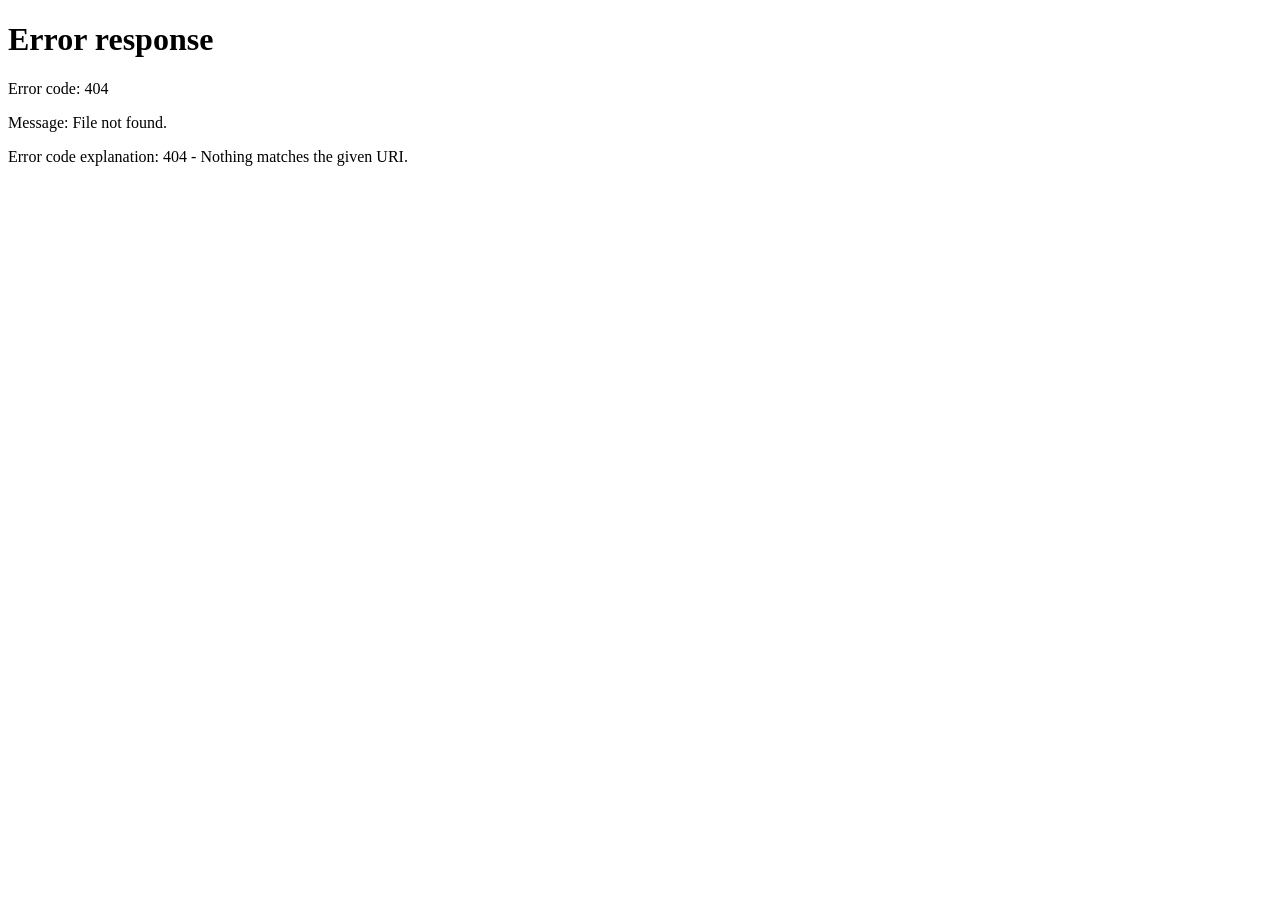
==== admin-dashboard/index.html @ 0f8179b3 "feat: add compact registration management dashboard" ====
<!doctype html>
<html lang="en">
<head>
  <meta charset="UTF-8">
  <meta name="viewport" content="width=device-width, initial-scale=1.0">
  <meta name="description" content="CartonConnect admin dashboard.">
  <title>Admin Dashboard | CartonConnect</title>
  <link rel="icon" href="../assets/favicon.png" type="image/png">
  <link rel="stylesheet" href="../styles.css">
  <link rel="stylesheet" href="dashboard.css">
</head>
<body class="dashboard-body">
  <div id="auth-check" class="auth-check">Checking session...</div>
  <div id="dashboard-shell" hidden>
    <header class="site-header compact-header">
      <div class="header-inner">
        <a class="brand" href="../" aria-label="CartonConnect registration"><img class="pacd-logo" src="../assets/pacd.png" alt="PACD"></a>
        <div class="title-block"><p class="eyebrow">Administration</p><h1>CartonConnect</h1></div>
        <button id="logout-button" class="secondary-button" type="button">Log out</button>
      </div>
    </header>
    <main class="dashboard-main">
      <div class="dashboard-heading">
        <div><p class="step-label">Admin dashboard</p><h2>Registrations</h2></div>
        <div class="heading-actions">
          <input id="search-input" class="search-input" type="search" placeholder="Search registrations" aria-label="Search registrations">
          <button id="refresh-button" class="secondary-button" type="button">Refresh</button>
          <button id="settings-button" class="secondary-button" type="button">Password</button>
        </div>
      </div>
      <div class="summary-row" aria-live="polite">
        <span><strong id="total-count">0</strong> total</span>
        <span><strong id="supplier-count">0</strong> suppliers</span>
        <span><strong id="packaging-count">0</strong> packaging suppliers</span>
      </div>
      <section class="table-card" aria-label="Registration records">
        <div class="table-wrap">
          <table>
            <thead><tr><th>Type</th><th>Name</th><th>Email</th><th>Supplier</th><th>Assigned factory</th><th>Signup time</th><th><span class="sr-only">Actions</span></th></tr></thead>
            <tbody id="registrations-body"></tbody>
          </table>
        </div>
        <p id="table-message" class="table-message" role="status">Loading registrations...</p>
      </section>
    </main>
  </div>

  <dialog id="edit-dialog" class="admin-dialog">
    <form id="edit-form" novalidate>
      <div class="dialog-heading"><h2>Edit registration</h2><button class="icon-button" type="button" data-close-dialog="edit-dialog" aria-label="Close">&times;</button></div>
      <input id="edit-id" type="hidden"><input id="edit-type" type="hidden">
      <div class="edit-grid">
        <div class="field"><label for="edit-name">Name</label><input id="edit-name" type="text" maxlength="120" required></div>
        <div class="field"><label for="edit-email">Email</label><input id="edit-email" type="email" maxlength="254" required></div>
        <div id="supplier-edit-fields" class="field field-full">
          <label for="edit-supplier-search">Supplier</label>
          <div id="edit-supplier-combobox" class="combobox">
            <div class="combo-control">
              <svg viewBox="0 0 24 24" aria-hidden="true"><path d="m21 20-4.4-4.4a8 8 0 1 0-1.4 1.4l4.4 4.4L21 20ZM5 11a6 6 0 1 1 12 0 6 6 0 0 1-12 0Z"/></svg>
              <input id="edit-supplier-search" type="text" role="combobox" aria-autocomplete="list" aria-expanded="false" aria-controls="edit-supplier-options" placeholder="Search and select a supplier" autocomplete="off">
              <svg class="chevron" viewBox="0 0 24 24" aria-hidden="true"><path d="m7 9.5 5 5 5-5 1.5 1.5-6.5 6.5L5.5 11 7 9.5Z"/></svg>
            </div>
            <div id="edit-supplier-options" class="options-panel" role="listbox" hidden></div>
          </div>

          <div class="factory-edit-field">
            <div class="edit-label-row"><label for="edit-factory-search">Assigned factories</label><span id="edit-factory-count" class="selection-count"></span></div>
            <div id="edit-factory-multiselect" class="multi-select">
              <div class="combo-control">
                <svg viewBox="0 0 24 24" aria-hidden="true"><path d="m21 20-4.4-4.4a8 8 0 1 0-1.4 1.4l4.4 4.4L21 20ZM5 11a6 6 0 1 1 12 0 6 6 0 0 1-12 0Z"/></svg>
                <input id="edit-factory-search" type="text" role="combobox" aria-autocomplete="list" aria-expanded="false" aria-controls="edit-factory-options" placeholder="Search and select factories" autocomplete="off">
                <svg class="chevron" viewBox="0 0 24 24" aria-hidden="true"><path d="m7 9.5 5 5 5-5 1.5 1.5-6.5 6.5L5.5 11 7 9.5Z"/></svg>
              </div>
              <div id="edit-factory-options" class="options-panel" hidden></div>
              <div id="edit-selected-factories" class="selected-chips"></div>
            </div>
          </div>
        </div>
        <div id="packaging-edit-fields" class="field field-full" hidden>
          <label for="edit-packaging-supplier">Packaging supplier</label>
          <select id="edit-packaging-supplier"><option>Epyllion Ltd.</option><option>MR Box</option><option>Reflex Packaging Ltd.</option><option>Uniglory Packaging Industries Ltd.</option><option>Union Label &amp; Accessories Ltd.</option><option>Youngshine Packtrims Ltd.</option></select>
        </div>
      </div>
      <p id="edit-status" class="inline-status" role="status"></p>
      <div class="dialog-actions"><button class="secondary-button" type="button" data-close-dialog="edit-dialog">Cancel</button><button class="primary-button" type="submit">Save changes</button></div>
    </form>
  </dialog>
  <dialog id="delete-dialog" class="admin-dialog small-dialog">
    <form id="delete-form"><h2>Delete registration?</h2><p id="delete-description">This action cannot be undone.</p><div class="dialog-actions"><button class="secondary-button" type="button" data-close-dialog="delete-dialog">Cancel</button><button class="danger-button" type="submit">Delete</button></div></form>
  </dialog>
  <dialog id="settings-dialog" class="admin-dialog small-dialog">
    <form id="password-form" novalidate>
      <div class="dialog-heading"><h2>Change password</h2><button class="icon-button" type="button" data-close-dialog="settings-dialog" aria-label="Close">&times;</button></div>
      <div class="field"><label for="new-password">New password</label><input id="new-password" type="password" minlength="8" autocomplete="new-password" required></div>
      <p id="password-status" class="inline-status" role="status"></p>
      <div class="dialog-actions"><button class="secondary-button" type="button" data-close-dialog="settings-dialog">Cancel</button><button class="primary-button" type="submit">Update password</button></div>
    </form>
  </dialog>
  <script src="../data/supplier-factories.js"></script>
  <script src="../supabase-config.js"></script>
  <script src="dashboard.js"></script>
</body>
</html>
---- styles.css ----
:root {
  --navy: #002b5c;
  --navy-deep: #001f46;
  --blue: #00a9e0;
  --blue-soft: #eaf8fd;
  --ink: #15243a;
  --muted: #617086;
  --line: #dbe3ed;
  --surface: #ffffff;
  --background: #f4f7fa;
  --danger: #c92b36;
  --success: #137a4c;
  --shadow: 0 18px 55px rgba(0, 43, 92, 0.1);
  color-scheme: light;
  font-family: Inter, ui-sans-serif, system-ui, -apple-system, BlinkMacSystemFont, "Segoe UI", sans-serif;
}

* { box-sizing: border-box; }

html { min-width: 320px; }

body {
  margin: 0;
  color: var(--ink);
  background:
    radial-gradient(circle at 15% 8%, rgba(0, 169, 224, 0.08), transparent 27rem),
    linear-gradient(180deg, #fff 0, var(--background) 22rem);
  min-height: 100vh;
}

button, input, select { font: inherit; }
button { cursor: pointer; }

.type-dialog {
  width: min(calc(100% - 32px), 650px);
  max-height: calc(100vh - 32px);
  overflow-y: auto;
  border: 0;
  border-radius: 20px;
  padding: clamp(24px, 5vw, 42px);
  color: var(--ink);
  background: #fff;
  box-shadow: 0 28px 80px rgba(0, 31, 70, 0.3);
}
.type-dialog::backdrop { background: rgba(0, 31, 70, 0.72); backdrop-filter: blur(5px); }
.type-dialog-brand { display: flex; align-items: center; gap: 15px; margin-bottom: 32px; }
.type-dialog-brand img:first-child { width: 88px; }
.type-dialog-brand img:last-child { width: 100px; }
.type-dialog-brand span { width: 1px; height: 28px; background: var(--line); }
.type-dialog-heading { text-align: center; }
.type-dialog-heading h2 { margin: 0; color: var(--navy-deep); font-size: clamp(1.5rem, 4vw, 2rem); }
.type-options { display: grid; gap: 12px; margin-top: 24px; }
.type-option { display: grid; grid-template-columns: auto 1fr auto; align-items: center; gap: 16px; width: 100%; border: 1px solid #d7e1eb; border-radius: 12px; padding: 18px; color: var(--ink); background: #fff; text-align: left; transition: border-color 0.15s, background 0.15s, transform 0.15s; }
.type-option:hover, .type-option:focus-visible { border-color: var(--blue); background: var(--blue-soft); outline: 3px solid rgba(0, 169, 224, 0.12); transform: translateY(-1px); }
.type-option-icon { display: grid; place-items: center; width: 46px; height: 46px; border-radius: 10px; color: var(--blue); background: var(--blue-soft); }
.type-option-icon svg { width: 26px; fill: none; stroke: currentColor; stroke-width: 1.7; stroke-linecap: round; stroke-linejoin: round; }
.type-option strong, .type-option small { display: block; }
.type-option strong { color: var(--navy); font-size: 0.96rem; }
.type-option small { margin-top: 4px; color: var(--muted); font-size: 0.78rem; line-height: 1.4; }
.type-arrow { width: 20px; fill: var(--navy); }

.site-header {
  background: rgba(255, 255, 255, 0.96);
  border-bottom: 1px solid #e9eef4;
}

.header-inner {
  width: min(100% - 40px, 1040px);
  min-height: 94px;
  margin: 0 auto;
  display: grid;
  grid-template-columns: auto 1fr auto;
  align-items: center;
  gap: 24px;
}

.brand { display: inline-flex; }
.pacd-logo { display: block; width: 94px; height: auto; }
.primark-logo { display: block; width: 112px; height: auto; }

.title-block { border-left: 1px solid var(--line); padding-left: 24px; }
.eyebrow, .step-label {
  margin: 0 0 4px;
  color: var(--blue);
  font-size: 0.72rem;
  font-weight: 800;
  letter-spacing: 0.12em;
  text-transform: uppercase;
}

h1 { margin: 0; color: var(--navy); font-size: clamp(1rem, 2.3vw, 1.28rem); line-height: 1.25; }

main { width: min(100% - 40px, 820px); margin: 50px auto 56px; }

.intro {
  display: flex;
  align-items: flex-end;
  justify-content: space-between;
  gap: 24px;
  margin-bottom: 24px;
}

.intro h2 { margin: 0; color: var(--navy-deep); font-size: clamp(1.65rem, 5vw, 2.25rem); line-height: 1.15; }

.registration-card {
  position: relative;
  overflow: visible;
  padding: clamp(24px, 5vw, 42px);
  background: var(--surface);
  border: 1px solid #e4eaf1;
  border-radius: 18px;
  box-shadow: var(--shadow);
}

.registration-card::before {
  content: "";
  position: absolute;
  inset: 0 0 auto;
  height: 5px;
  border-radius: 18px 18px 0 0;
  background: linear-gradient(90deg, var(--navy), var(--blue));
}

.form-heading { display: flex; align-items: center; gap: 14px; margin-bottom: 30px; }
.form-heading h3 { margin: 0 0 3px; color: var(--navy); font-size: 1.1rem; }
.form-heading p { margin: 0; color: var(--muted); font-size: 0.83rem; }
.form-icon { display: grid; place-items: center; width: 28px; height: 28px; }
.form-icon svg { width: 23px; fill: none; stroke: var(--blue); stroke-width: 1.7; stroke-linecap: round; }

.form-grid { display: grid; grid-template-columns: 1fr 1fr; gap: 23px 20px; }
.field-full { grid-column: 1 / -1; }
.field { min-width: 0; }
.field label { display: inline-block; margin-bottom: 8px; color: var(--navy-deep); font-size: 0.84rem; font-weight: 750; }
.field label span { color: var(--danger); }
.field-note { margin: -3px 0 10px; color: var(--muted); font-size: 0.78rem; line-height: 1.45; }
.label-row { display: flex; align-items: baseline; justify-content: space-between; gap: 10px; }
.selection-count { color: var(--blue); font-size: 0.76rem; font-weight: 700; }

.field > input, .field > select, .combo-control {
  width: 100%;
  height: 48px;
  border: 1px solid #cbd6e3;
  border-radius: 9px;
  background: #fff;
  transition: border-color 0.15s, box-shadow 0.15s;
}

.field > input, .field > select { padding: 0 14px; color: var(--ink); outline: none; }
.field > select { appearance: none; padding-right: 42px; background: #fff url("data:image/svg+xml,%3Csvg xmlns='http://www.w3.org/2000/svg' width='20' height='20' viewBox='0 0 24 24'%3E%3Cpath fill='%2365758a' d='m7 9.5 5 5 5-5 1.5 1.5-6.5 6.5L5.5 11z'/%3E%3C/svg%3E") no-repeat right 13px center; }
.field > input::placeholder, .combo-control input::placeholder { color: #8b99ab; }
.field > input:focus, .field > select:focus, .combo-control:focus-within { border-color: var(--blue); box-shadow: 0 0 0 3px rgba(0, 169, 224, 0.12); }

.combobox, .multi-select { position: relative; }
.combo-control { display: flex; align-items: center; padding: 0 13px; }
.combo-control > svg:first-child { flex: 0 0 19px; width: 19px; fill: #8291a4; }
.combo-control input { min-width: 0; flex: 1; align-self: stretch; border: 0; padding: 0 10px; color: var(--ink); background: transparent; outline: 0; }
.combo-control .chevron { flex: 0 0 18px; width: 18px; fill: #65758a; }
.clear-button { width: 28px; border: 0; color: #68788d; background: transparent; font-size: 1.25rem; line-height: 1; }
.is-disabled .combo-control { border-color: #e1e6ec; background: #f4f6f8; }
.is-disabled .combo-control > * { opacity: 0.65; }

.options-panel {
  position: absolute;
  z-index: 20;
  inset: calc(100% + 7px) 0 auto;
  max-height: 260px;
  overflow-y: auto;
  padding: 6px;
  border: 1px solid #d4dee9;
  border-radius: 10px;
  background: #fff;
  box-shadow: 0 16px 34px rgba(0, 31, 70, 0.16);
}

.option {
  width: 100%;
  display: flex;
  align-items: center;
  gap: 10px;
  border: 0;
  border-radius: 7px;
  padding: 10px;
  color: var(--ink);
  background: #fff;
  text-align: left;
  line-height: 1.35;
}

.option:hover, .option:focus-visible { background: #eff9fd; outline: 0; }
.option small { display: block; margin-top: 2px; color: var(--muted); }
.option-check { flex: 0 0 18px; display: grid; place-items: center; width: 18px; height: 18px; border: 1px solid #b7c5d5; border-radius: 4px; color: #fff; background: #fff; font-size: 0.75rem; }
.option[aria-selected="true"] .option-check { border-color: var(--blue); background: var(--blue); }
.empty-option { padding: 18px 12px; color: var(--muted); text-align: center; font-size: 0.84rem; }

#factory-options { max-height: none; overflow: hidden; padding-bottom: 0; }
.options-list { max-height: 220px; overflow-y: auto; }
.options-actions { display: flex; align-items: center; justify-content: space-between; gap: 12px; margin: 6px -6px 0; border-top: 1px solid var(--line); padding: 9px 12px; color: var(--muted); background: #f8fafc; font-size: 0.74rem; }
.done-button { border: 0; border-radius: 7px; padding: 7px 18px; color: #fff; background: var(--navy); font-size: 0.78rem; font-weight: 750; }
.done-button:hover, .done-button:focus-visible { background: #00467d; outline: 2px solid rgba(0, 169, 224, 0.3); outline-offset: 2px; }

.selected-chips { display: flex; flex-wrap: wrap; gap: 7px; margin-top: 10px; }
.chip { display: inline-flex; max-width: 100%; align-items: center; gap: 7px; border: 1px solid #c9eaf6; border-radius: 999px; padding: 6px 7px 6px 10px; color: var(--navy); background: var(--blue-soft); font-size: 0.76rem; font-weight: 650; }
.chip span { overflow: hidden; text-overflow: ellipsis; white-space: nowrap; }
.chip button { flex: 0 0 21px; width: 21px; height: 21px; border: 0; border-radius: 50%; padding: 0; color: var(--navy); background: rgba(0, 43, 92, 0.08); line-height: 19px; }

.divider { display: flex; align-items: center; gap: 12px; margin: 2px 0 -1px; color: #758499; font-size: 0.73rem; font-weight: 800; letter-spacing: 0.08em; text-transform: uppercase; }
.divider::before, .divider::after { content: ""; height: 1px; flex: 1; background: var(--line); }

.field-error { min-height: 17px; margin: 5px 2px 0; color: var(--danger); font-size: 0.72rem; }
.has-error, .has-error .combo-control { border-color: var(--danger) !important; }

.form-status { margin: 21px 0 0; border-radius: 9px; padding: 12px 14px; font-size: 0.84rem; line-height: 1.45; }
.form-status.success { color: #0c613b; background: #e8f7ef; border: 1px solid #b8e5cb; }
.form-status.error { color: #91212a; background: #fff0f1; border: 1px solid #f0c5c9; }
.selection-return { display: inline-flex; align-items: center; justify-content: center; margin-top: 11px; border: 1px solid currentColor; border-radius: 7px; padding: 7px 11px; color: inherit; background: transparent; font-size: 0.76rem; font-weight: 750; }

.submit-button {
  width: 100%;
  height: 50px;
  display: flex;
  align-items: center;
  justify-content: center;
  gap: 10px;
  margin-top: 25px;
  border: 0;
  border-radius: 9px;
  color: #fff;
  background: linear-gradient(110deg, var(--navy) 0%, #005993 58%, var(--blue) 120%);
  box-shadow: 0 8px 20px rgba(0, 43, 92, 0.2);
  font-weight: 750;
  transition: transform 0.15s, box-shadow 0.15s, opacity 0.15s;
}
.submit-button:hover { transform: translateY(-1px); box-shadow: 0 10px 24px rgba(0, 43, 92, 0.26); }
.submit-button:disabled { cursor: wait; opacity: 0.72; transform: none; }
.submit-button svg { width: 19px; fill: currentColor; }
.privacy-note { margin: 13px 0 0; color: var(--muted); text-align: center; font-size: 0.72rem; }
.change-type-button {
  display: flex;
  align-items: center;
  justify-content: center;
  gap: 7px;
  margin: 0 0 20px;
  border: 0;
  padding: 6px 9px;
  color: var(--navy);
  background: transparent;
  font-size: 0.78rem;
  font-weight: 750;
  text-decoration: underline;
  text-underline-offset: 3px;
}
.change-type-button:hover, .change-type-button:focus-visible { color: var(--blue); outline: 2px solid rgba(0, 169, 224, 0.25); outline-offset: 2px; border-radius: 5px; }
.change-type-button svg { width: 17px; fill: none; stroke: currentColor; stroke-width: 1.8; stroke-linecap: round; stroke-linejoin: round; }
.page-type-switch {
  position: absolute;
  z-index: 10;
  top: 142px;
  left: clamp(24px, 3vw, 52px);
  margin: 0;
  border: 1px solid #cbd6e3;
  border-radius: 9px;
  padding: 11px 14px;
  background: rgba(255, 255, 255, 0.9);
  box-shadow: 0 6px 18px rgba(0, 43, 92, 0.08);
  text-decoration: none;
}

footer { padding: 0 20px 28px; color: #718096; text-align: center; font-size: 0.73rem; }
footer p { margin: 0; }
.developer-credit { margin-top: 5px; color: #aeb8c5; font-size: 0.64rem; font-weight: 500; }
.developer-credit a { color: #9da9b7; font-weight: 600; text-decoration: none; }
.developer-credit a:hover, .developer-credit a:focus-visible { color: #7d8a9a; text-decoration: underline; }

@media (max-width: 680px) {
  .type-dialog { width: min(calc(100% - 20px), 650px); padding: 24px 18px; }
  .type-dialog-brand { justify-content: center; margin-bottom: 24px; }
  .type-option { gap: 12px; padding: 15px 13px; }
  .type-option-icon { width: 40px; height: 40px; }
  .header-inner { width: min(100% - 28px, 1040px); min-height: 80px; grid-template-columns: auto 1fr; gap: 14px; }
  .pacd-logo { width: 74px; }
  .primark-logo { display: none; }
  .title-block { padding-left: 14px; }
  .eyebrow { display: none; }
  main { width: min(100% - 24px, 820px); margin: 32px auto 40px; }
  .intro { display: block; }
  .registration-card { padding: 25px 18px; border-radius: 14px; }
  .form-grid { grid-template-columns: 1fr; gap: 18px; }
  .field-full, .divider { grid-column: 1; }
  .options-panel { max-height: 220px; }
}

@media (max-width: 1199px) {
  .page-type-switch {
    position: static;
    width: min(100% - 40px, 820px);
    justify-content: flex-start;
    margin: 24px auto -25px;
    border: 0;
    padding: 6px 0;
    background: transparent;
    box-shadow: none;
    text-decoration: underline;
  }
}

@media (max-width: 390px) {
  h1 { font-size: 0.9rem; }
  .pacd-logo { width: 62px; }
  .title-block { padding-left: 11px; }
}

@media (prefers-reduced-motion: reduce) {
  *, *::before, *::after { scroll-behavior: auto !important; transition: none !important; }
}
---- admin-dashboard/dashboard.css ----
[hidden] { display: none !important; }
.dashboard-body { background: var(--background); }
.auth-check { min-height: 100vh; display: grid; place-items: center; color: var(--muted); font-size: 0.85rem; }
.compact-header .header-inner { min-height: 78px; }
.compact-header .pacd-logo { width: 78px; }
.dashboard-main { width: min(100% - 40px, 1240px); margin: 34px auto 56px; }
.dashboard-heading { display: flex; align-items: end; justify-content: space-between; gap: 20px; margin-bottom: 12px; }
.dashboard-heading h2 { margin: 2px 0 0; color: var(--navy-deep); font-size: 1.75rem; }
.heading-actions, .row-actions, .dialog-actions { display: flex; align-items: center; gap: 8px; }
.search-input { width: 230px; height: 36px; border: 1px solid #cbd6e3; border-radius: 7px; padding: 0 11px; color: var(--ink); background: #fff; outline: 0; font: inherit; font-size: 0.78rem; }
.search-input:focus { border-color: var(--blue); box-shadow: 0 0 0 2px rgba(0, 169, 224, 0.12); }
.secondary-button, .primary-button, .danger-button, .action-button { border: 1px solid #c8d4e1; border-radius: 7px; padding: 8px 12px; color: var(--navy); background: #fff; font-size: 0.76rem; font-weight: 750; }
.secondary-button:hover, .secondary-button:focus-visible, .action-button:hover, .action-button:focus-visible { border-color: var(--blue); outline: 2px solid rgba(0, 169, 224, 0.12); }
.primary-button { border-color: var(--navy); color: #fff; background: var(--navy); }
.danger-button { border-color: #b4232e; color: #fff; background: #b4232e; }
button:disabled { cursor: wait; opacity: 0.6; }
.summary-row { display: flex; flex-wrap: wrap; gap: 8px 20px; margin-bottom: 12px; color: var(--muted); font-size: 0.78rem; }
.summary-row strong { color: var(--navy); }
.table-card { overflow: hidden; border: 1px solid #dce5ee; border-radius: 11px; background: #fff; }
.table-wrap { overflow-x: auto; }
table { width: 100%; border-collapse: collapse; font-size: 0.77rem; }
th, td { border-bottom: 1px solid #e7edf3; padding: 10px 12px; text-align: left; vertical-align: top; }
th { color: #53647a; background: #f7f9fb; font-size: 0.67rem; letter-spacing: 0.04em; text-transform: uppercase; white-space: nowrap; }
td { color: var(--ink); line-height: 1.4; }
tbody tr:last-child td { border-bottom: 0; }
.type-badge { display: inline-block; border-radius: 999px; padding: 3px 7px; color: var(--navy); background: var(--blue-soft); font-size: 0.65rem; font-weight: 750; white-space: nowrap; }
.factory-list { min-width: 170px; max-width: 280px; }
.muted-cell { color: var(--muted); }
.row-actions { justify-content: flex-end; white-space: nowrap; }
.action-button { padding: 5px 8px; background: transparent; }
.action-button.delete { border-color: #e3c2c5; color: var(--danger); }
.table-message { margin: 0; padding: 26px; color: var(--muted); text-align: center; font-size: 0.8rem; }
.sr-only { position: absolute; width: 1px; height: 1px; overflow: hidden; clip: rect(0, 0, 0, 0); white-space: nowrap; }

.admin-dialog { width: min(calc(100% - 28px), 650px); max-height: calc(100vh - 32px); overflow-y: auto; border: 0; border-radius: 13px; padding: 25px; color: var(--ink); background: #fff; box-shadow: 0 24px 70px rgba(0, 31, 70, 0.28); }
.admin-dialog::backdrop { background: rgba(0, 31, 70, 0.6); }
.small-dialog { max-width: 430px; }
.admin-dialog h2 { margin: 0; color: var(--navy-deep); font-size: 1.2rem; }
.admin-dialog > form > p { color: var(--muted); font-size: 0.82rem; }
.dialog-heading { display: flex; align-items: center; justify-content: space-between; gap: 20px; margin-bottom: 20px; }
.icon-button { border: 0; padding: 2px 7px; color: var(--muted); background: transparent; font-size: 1.4rem; }
.edit-grid { display: grid; grid-template-columns: 1fr 1fr; gap: 16px; }
.edit-grid .field-full { grid-column: 1 / -1; }
.field > select { width: 100%; height: 48px; border: 1px solid #cbd6e3; border-radius: 9px; padding: 0 12px; color: var(--ink); background: #fff; }
.factory-edit-field { margin-top: 16px; }
.edit-label-row { display: flex; align-items: baseline; justify-content: space-between; gap: 10px; }
.admin-dialog .options-panel { z-index: 30; max-height: 220px; }
.admin-dialog #edit-factory-options { max-height: none; overflow: hidden; padding-bottom: 0; }
.admin-dialog .selected-chips { margin-bottom: 4px; }
.dialog-actions { justify-content: flex-end; margin-top: 20px; }
.inline-status { min-height: 18px; margin: 12px 0 0; color: var(--danger); font-size: 0.75rem; }
.inline-status.success { color: var(--success); }

@media (max-width: 760px) {
  .dashboard-main { width: min(100% - 24px, 1240px); margin-top: 25px; }
  .dashboard-heading { align-items: stretch; flex-direction: column; }
  .heading-actions { flex-wrap: wrap; }
  .search-input { flex: 1 1 100%; width: 100%; }
  .edit-grid { grid-template-columns: 1fr; }
  .edit-grid .field-full { grid-column: 1; }
}
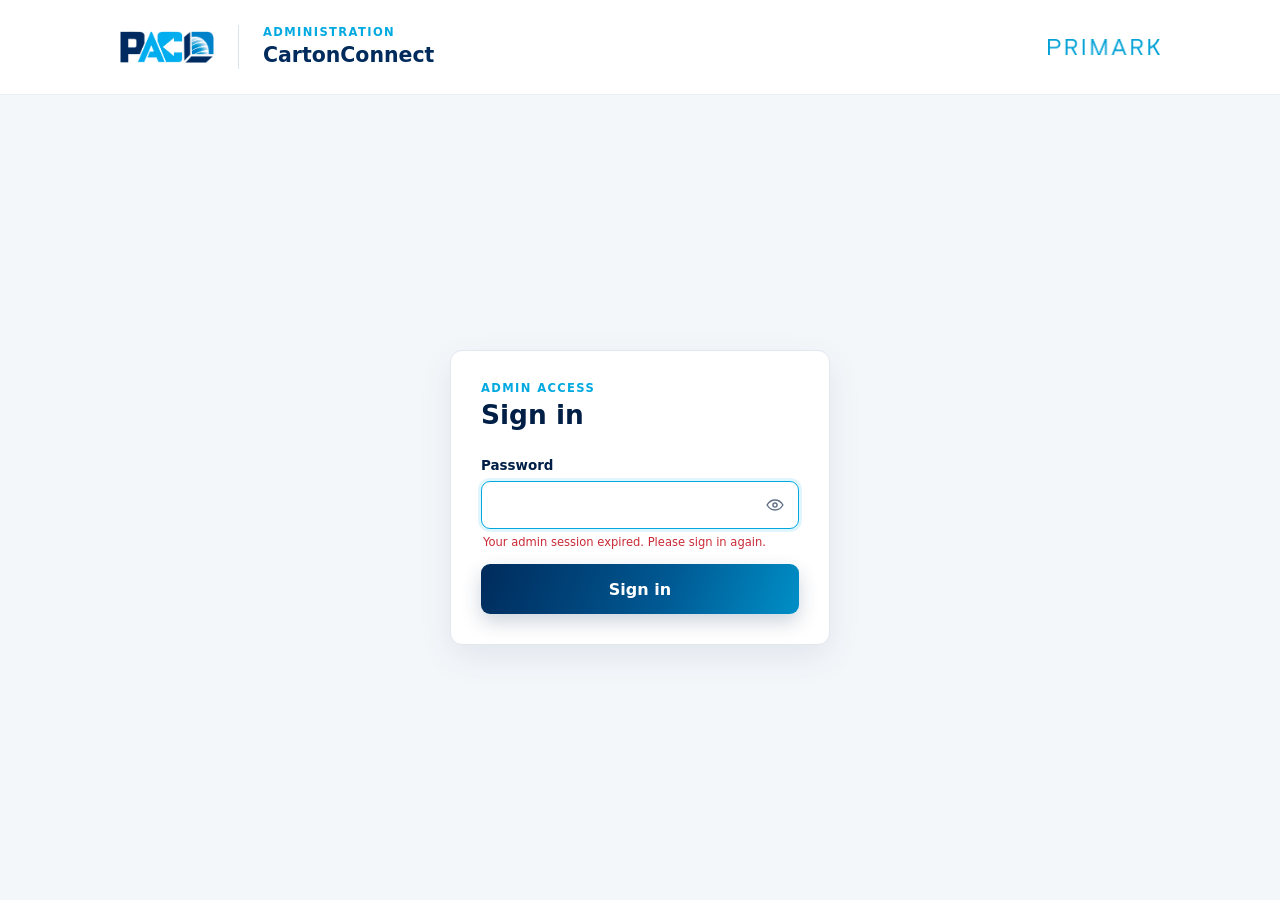
==== commit 240f2aaf: "feat: implement factory registration flow and update related components" ====
--- a/admin-dashboard/index.html
+++ b/admin-dashboard/index.html
@@ -31,6 +31,7 @@
       <div class="summary-row" aria-live="polite">
         <span><strong id="total-count">0</strong> total</span>
         <span><strong id="supplier-count">0</strong> suppliers</span>
+        <span><strong id="factory-registration-count">0</strong> factories</span>
         <span><strong id="packaging-count">0</strong> packaging suppliers</span>
       </div>
       <section class="table-card" aria-label="Registration records">
